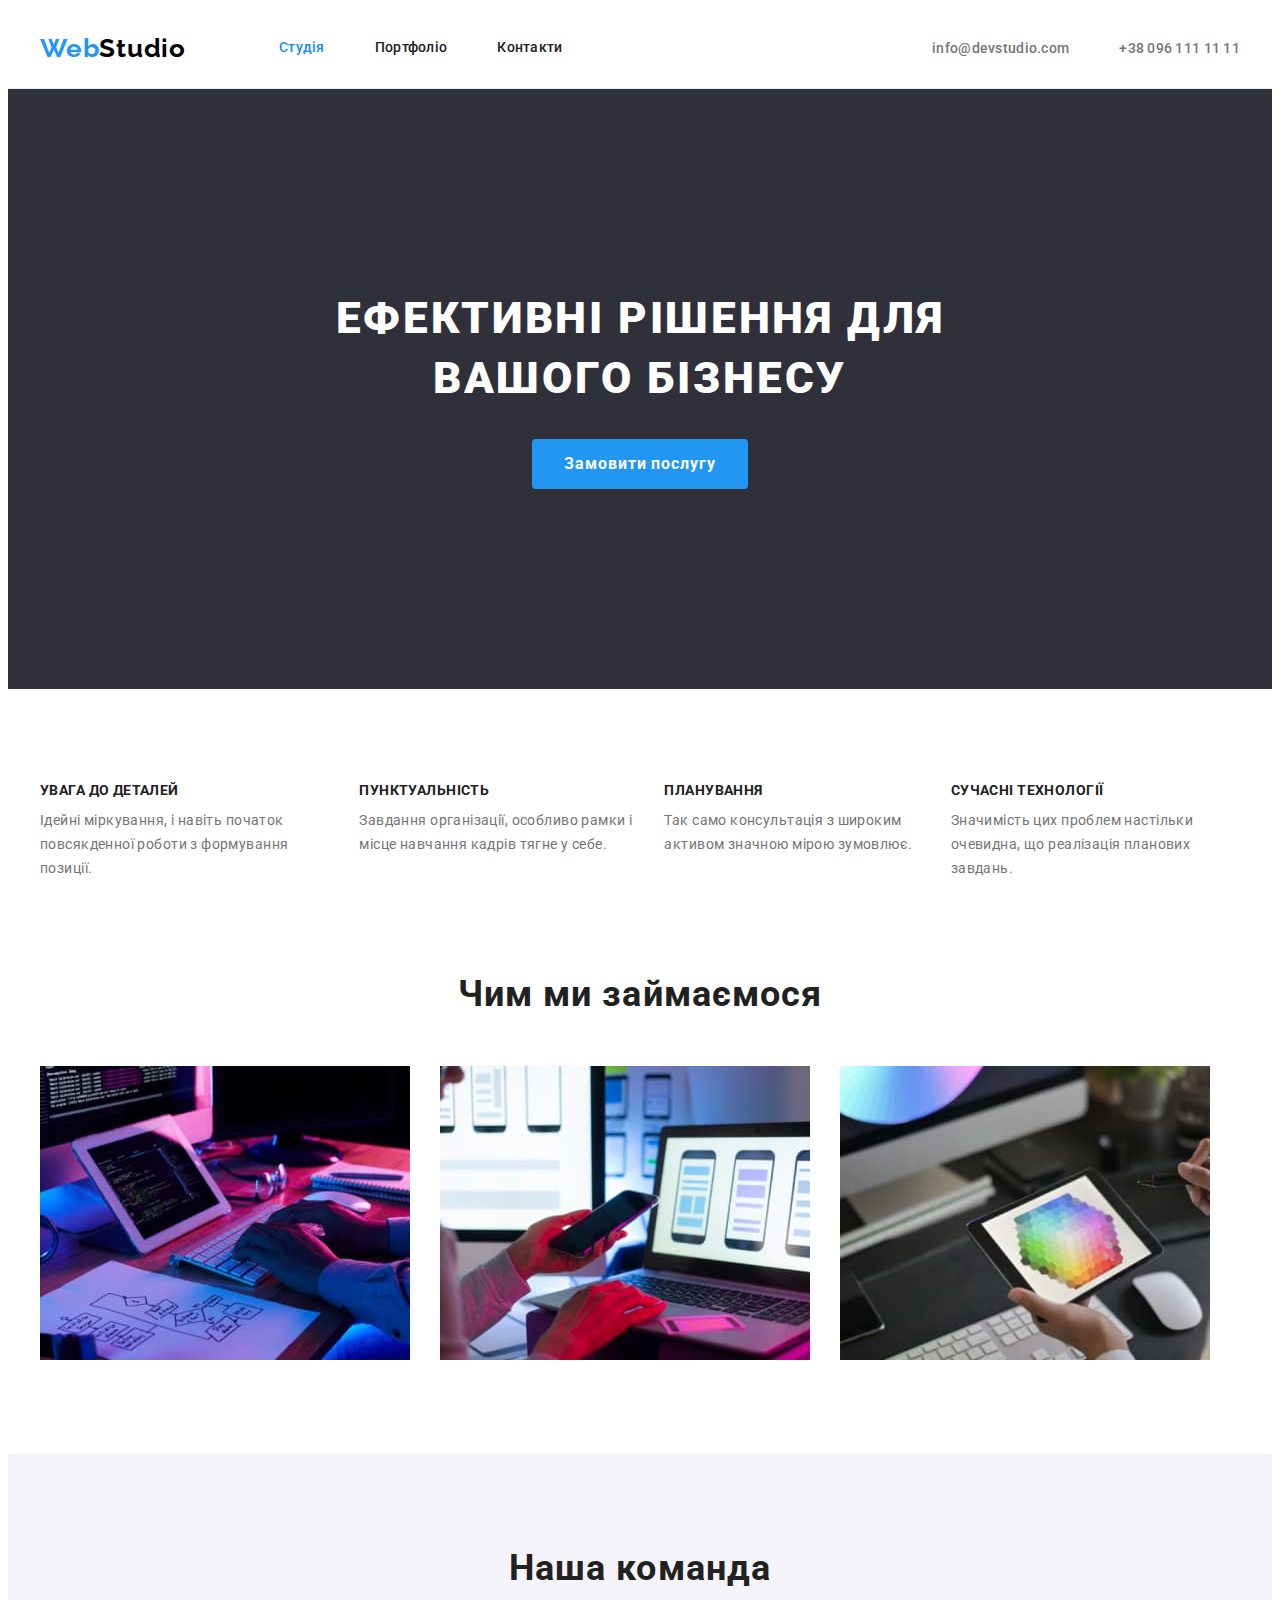
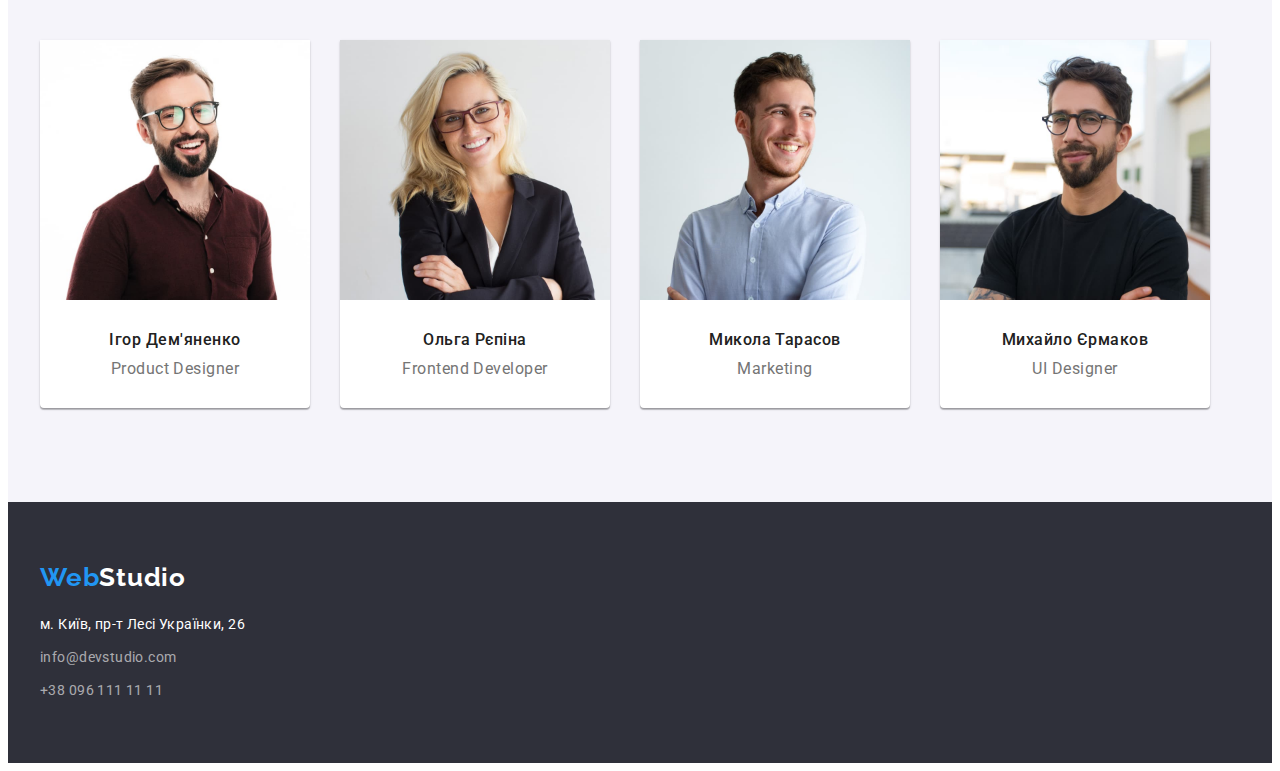
==== index.html @ 9a1a9f21 "Initial commit" ====
<!DOCTYPE html>
<html lang="uk">
  <head>
    <meta charset="UTF-8" />
    <meta http-equiv="X-UA-Compatible" content="IE=edge" />
    <meta name="viewport" content="width=device-width, initial-scale=1.0" />
    <title>Web Studio</title>
    <link rel="preconnect" href="https://fonts.googleapis.com" />
    <link rel="preconnect" href="https://fonts.gstatic.com" crossorigin />
    <link
      href="https://fonts.googleapis.com/css2?family=Raleway:wght@700&family=Roboto:wght@400;500;700;900&display=swap"
      rel="stylesheet"
    />
    <link
      rel="stylesheet"
      href="https://cdnjs.cloudflare.com/ajax/libs/modern-normalize/1.1.0/modern-normalize.min.css"
      integrity="sha512-wpPYUAdjBVSE4KJnH1VR1HeZfpl1ub8YT/NKx4PuQ5NmX2tKuGu6U/JRp5y+Y8XG2tV+wKQpNHVUX03MfMFn9Q=="
      crossorigin="anonymous"
      referrerpolicy="no-referrer"
    />
    <link rel="stylesheet" href="./css/styles.css" />
  </head>
  <body>
    <header class="header">
      <div class="container header-container">
        <nav class="header-navigator">
          <a class="header-logo link" href="./index.html" lang="en">
            <span class="accent">Web</span>Studio</a
          >
          <ul class="header-list list">
            <li class="header-item">
              <a class="header-link link current" href="./index.html">Студія</a>
            </li>
            <li>
              <a class="header-link link" href="./portfolio.html"> Портфоліо</a>
            </li>
            <li>
              <a class="header-link link" href="">Контакти</a>
            </li>
          </ul>
        </nav>
        <ul class="header-contact-list list">
          <li>
            <a class="header-mail link" href="mailto:info@devstudio.com"
              >info@devstudio.com</a
            >
          </li>
          <li>
            <a class="header-tel link" href="tel:+380961111111"
              >+38 096 111 11 11</a
            >
          </li>
        </ul>
      </div>
    </header>
    <main>
      <section class="main">
        <div class="container">
          <h1 class="main-title">Ефективні рішення для вашого бізнесу</h1>
          <button class="main-btn" type="button">Замовити послугу</button>
        </div>
      </section>
      <section class="benefits section">
        <div class="container">
          <h2 class="visually-hidden">Наші переваги</h2>
          <ul class="benefits-list list">
            <li class="benefits-item">
              <h3 class="benefits-title">Увага до деталей</h3>
              <p class="benefits-text">
                Ідейні міркування, і навіть початок повсякденної роботи з
                формування позиції.
              </p>
            </li>
            <li class="benefits-item">
              <h3 class="benefits-title">Пунктуальність</h3>
              <p class="benefits-text">
                Завдання організації, особливо рамки і місце навчання кадрів
                тягне у себе.
              </p>
            </li>
            <li class="benefits-item">
              <h3 class="benefits-title">Планування</h3>
              <p class="benefits-text">
                Так само консультація з широким активом значною мірою зумовлює.
              </p>
            </li>
            <li class="benefits-item">
              <h3 class="benefits-title">Сучасні технології</h3>
              <p class="benefits-text">
                Значимість цих проблем настільки очевидна, що реалізація
                планових завдань.
              </p>
            </li>
          </ul>
        </div>
      </section>
      <section class="about section">
        <div class="container">
          <h2 class="about-title">Чим ми займаємося</h2>
          <ul class="about-list list">
            <li class="about-item">
              <img
                class="about-img"
                src="./images/img-1.jpg"
                alt="робота над проектом"
                width="370"
                height="294"
              />
            </li>
            <li class="about-item">
              <img
                class="about-img"
                src="./images/img-2.jpg"
                alt="розробка додатку для смартфонів "
                width="370"
                height="294"
              />
            </li>
            <li class="about-item">
              <img
                class="about-img"
                src="./images/img-3.jpg"
                alt="робота з додатками на планшеті"
                width="370"
                height="294"
              />
            </li>
          </ul>
        </div>
      </section>
      <section class="team section">
        <div class="container">
          <h2 class="team-title">Наша команда</h2>
          <ul class="team-list list">
            <li class="team-item">
              <img
                class="team-img"
                src="./images/img-4.jpg"
                alt="Ігор дизайнер"
                width="270"
                height="260"
              />
              <div class="team-wrap">
                <h3 class="team-top-text">Ігор Дем'яненко</h3>
                <p class="team-text" lang="en">Product Designer</p>
              </div>
            </li>
            <li class="team-item">
              <img
                class="team-img"
                src="./images/img-5.jpg"
                alt="Ольга фронтенд розробник"
                width="270"
                height="260"
              />
              <div class="team-wrap">
                <h3 class="team-top-text">Ольга Рєпіна</h3>
                <p class="team-text" lang="en">Frontend Developer</p>
              </div>
            </li>
            <li class="team-item">
              <img
                class="team-img"
                src="./images/img-6.jpg"
                alt="Микола маркетолог"
                width="270"
                height="260"
              />
              <div class="team-wrap">
                <h3 class="team-top-text">Микола Тарасов</h3>
                <p class="team-text" lang="en">Marketing</p>
              </div>
            </li>
            <li class="team-item">
              <img
                class="team-img"
                src="./images/img-7.jpg"
                alt="Михайло дизайнер"
                width="270"
                height="260"
              />
              <div class="team-wrap">
                <h3 class="team-top-text">Михайло Єрмаков</h3>
                <p class="team-text" lang="en">UI Designer</p>
              </div>
            </li>
          </ul>
        </div>
      </section>
    </main>
    <footer class="footer">
      <div class="container">
        <a class="footer-logo link" href="./index.html" lang="en"
          ><span class="accent">Web</span>Studio</a
        >
        <address class="footer-adress">
          <ul class="footer-list list">
            <li class="footer-item">
              <a
                class="footer-adress-link link"
                href="https://goo.gl/maps/ybbuhvUQwyrZvad79"
                target="_blank"
                rel="noopener noreferrer nofollower"
                >м. Київ, пр-т Лесі Українки, 26</a
              >
            </li>
            <li class="footer-item">
              <a class="footer-link link" href="mailto:info@devstudio.com"
                >info@devstudio.com</a
              >
            </li>
            <li class="footer-item">
              <a class="footer-link link" href="tel:+380961111111"
                >+38 096 111 11 11</a
              >
            </li>
          </ul>
        </address>
      </div>
    </footer>
  </body>
</html>
---- css/styles.css ----
:root {
  --background-color: #fff;
  --background-accent-color: #2f303a;
  --main-text-color: #ffffff;
  --title-text-color: #212121;
  --focus-color: #2196f3;
  --footer-text-color: rgba(255, 255, 255, 0.6);
  --main-letter-spacing: 0.03em;
  --link-text-color: #757575;
  --background-btn: #f5f4fa;
  --background-focus-color: #188ce8;
}

p,
h1,
h2,
h3,
h4,
h5,
h6 {
  margin: 0;
}

img {
  display: block;
  max-width: 100%;
}

ul,
ol {
  margin: 0;
  padding-left: 0;
}

button {
  cursor: pointer;
}

address {
  font-style: normal;
}
a {
  color: currentColor;
  text-decoration: none;
}

/* @font-face {
  font-family: Roboto-400;
  src: url(../fonts/Roboto-Regular.ttf);
}

@font-face {
  font-family: Roboto-500;
  src: url(../fonts/Roboto-Medium.ttf);
}

@font-face {
  font-family: Roboto-700;
  src: url(../fonts/Roboto-Bold.ttf);
}

@font-face {
  font-family: Roboto-900;
  src: url(../fonts/Roboto-Black.ttf);
}

@font-face {
  font-family: Raleway-700;
  src: url(../fonts/Raleway-VariableFont_wght.ttf);
} */

body {
  font-family: "Roboto", sans-serif;
  background-color: var(--background-color);
  color: var(--title-text-color);
  font-size: 14px;
  letter-spacing: var(--main-letter-spacing);
}

/* ------------------header--------------- */
.container {
  width: 1200px;
  padding-left: 15px;
  padding-right: 15px;
  margin: 0 auto;
}

.section {
  padding-top: 94px;
  padding-bottom: 94px;
}

.header {
  border-bottom: 1px solid #ececec;
}

.list {
  list-style: none;
}

.link {
  text-decoration: none;
}

.accent {
  color: var(--focus-color);
}

.header-logo {
  font-family: "Raleway", sans-serif;
  font-weight: 700;
  font-size: 26px;
  line-height: 1.19;
  letter-spacing: var(--main-letter-spacing);
  color: #000000;
  margin-right: 93px;
}

.header-list {
  display: flex;
  align-items: center;
  gap: 50px;
}

.header-link {
  font-weight: 500;
  font-size: 14px;
  line-height: 1.14;
  letter-spacing: 0.02em;
  color: var(--title-text-color);
  padding: 32px 0;
  display: block;
}

.header-navigator {
  display: flex;
  align-items: center;
}

.header-container {
  display: flex;
  align-items: center;
  margin-right: auto;
}
.header-contact-list {
  display: flex;
  margin-left: auto;
  gap: 50px;
}

.header-tel,
.header-mail {
  font-weight: 500;
  font-size: 14px;
  line-height: 1.14;
  letter-spacing: 0.02em;
  color: var(--link-text-color);
  padding: 32px 0;
}

/* .heder-tel {
  font-weight: 500;
  font-size: 14px;
  line-height: 1.14;
  letter-spacing: 0.02em;
  color: #757575;
} */

.header-mail:hover,
.header-mail:focus {
  color: var(--background-focus-color);
}

.header-tel:hover,
.header-tel:focus {
  color: var(--background-focus-color);
}

.header-link:hover,
.header-link:focus {
  color: var(--background-focus-color);
}
.current {
  color: var(--background-focus-color);
}

/*------------------- main --------------*/

.main {
  background: var(--background-accent-color);
  /* width: 1600px; */
  /* height: 600px; */
  padding: 200px 0;
}

.main-title {
  font-weight: 900;
  font-size: 44px;
  line-height: 1.36;
  text-align: center;
  letter-spacing: 0.06em;
  text-transform: uppercase;
  color: var(--main-text-color);
  width: 696px;
  margin: 0 auto;
  margin-bottom: 30px;
}

.main-btn {
  font-family: inherit;
  font-style: normal;
  font-weight: 700;
  font-size: 16px;
  line-height: 1.88;
  display: flex;
  align-items: center;
  text-align: center;
  letter-spacing: 0.06em;
  color: #ffffff;
  cursor: pointer;
  background: var(--focus-color);
  border-radius: 4px;
  min-width: 216px;
  padding: 10px 32px;
  display: block;
  margin: 0 auto;
  border: none;
}

/*---------------------- .benefits ---------------- */
.benefits {
  background-color: var(--background-color);
}

.visually-hidden {
  position: absolute;
  width: 1px;
  height: 1px;
  margin: -1px;
  border: 0;
  padding: 0;

  white-space: nowrap;
  clip-path: inset(100%);
  clip: rect(0 0 0 0);
  overflow: hidden;
}

.benefits-list {
  display: flex;
  gap: 30px;
}

.benefits-item {
}

.benefits-title {
  font-weight: 700;
  font-size: 14px;
  line-height: 1.14;
  letter-spacing: var(--main-letter-spacing);
  text-transform: uppercase;
  color: var(--title-text-color);
  margin-bottom: 10px;
}

.benefits-text {
  font-size: 14px;
  line-height: 1.71;
  letter-spacing: var(--main-letter-spacing);
  color: var(--link-text-color);
}

/*------------ .about ----------*/

.about {
  padding-top: 0;
}

.about-title {
  font-weight: 700;
  font-size: 36px;
  line-height: 1.16;
  text-align: center;
  letter-spacing: var(--main-letter-spacing);
  color: var(--title-text-color);
  margin-bottom: 50px;
}

.about-list {
  display: flex;
  flex-wrap: wrap;
  gap: 30px;
}

.about-item {
  width: calc(100%-60px) / 3;
}

/*---------- .team------------- */

.team {
  background: var(--background-btn);
}

.team-title {
  font-weight: 700;
  font-size: 36px;
  line-height: 1.16;
  text-align: center;
  letter-spacing: var(--main-letter-spacing);
  color: var(--title-text-color);
  margin-bottom: 50px;
}

.team-list {
  display: flex;
  flex-wrap: wrap;
  gap: 30px;
}

.team-item {
  width: calc(100%-90px) / 4;
  box-shadow: 0px 1px 3px rgba(0, 0, 0, 0.12), 0px 1px 1px rgba(0, 0, 0, 0.14),
    0px 2px 1px rgba(0, 0, 0, 0.2);
  border-radius: 0px 0px 4px 4px;
  background-color: var(--background-color);
}

.team-wrap {
  text-align: center;
  padding: 30px 0;
}

.team-top-text {
  font-weight: 500;
  font-size: 16px;
  line-height: 1.19;
  text-align: center;
  letter-spacing: var(--main-letter-spacing);
  color: var(--title-text-color);
  margin-bottom: 10px;
}
.team-text {
  font-size: 16px;
  line-height: 1.19;
  text-align: center;
  letter-spacing: var(--main-letter-spacing);
  color: var(--link-text-color);
}

/*----------------- .footer -------------*/

.footer {
  background: var(--background-accent-color);
  padding-bottom: 60px;
  padding-top: 60px;
}

.footer-logo {
  font-family: "Raleway", sans-serif;
  font-weight: 700;
  font-size: 26px;
  line-height: 1.19;
  letter-spacing: var(--main-letter-spacing);
  color: var(--main-text-color);
  margin-bottom: 20px;
  display: block;
}
.footer-item:not(:last-child) {
  margin-bottom: 9px;
}

.footer-adress {
  font-style: normal;
}

.footer-adress-link {
  font-size: 14px;
  line-height: 1.71;
  letter-spacing: var(--main-letter-spacing);
  color: #ffffff;
  cursor: pointer;
}

.footer-link {
  font-size: 14px;
  line-height: 1.71;
  letter-spacing: var(--main-letter-spacing);
  color: var(--footer-text-color);
  cursor: pointer;
}

.footer-link:hover,
.footer-link:focus {
  color: var(--background-focus-color);
}

/*-------------portfolio------------- */

.main-nav-list {
  display: flex;
  gap: 8px;
  margin-bottom: 50px;
  justify-content: center;
}

.btn:hover,
.btn:focus {
  background: var(--background-focus-color);
  color: var(--main-text-color);
}
.btn {
  font-family: inherit;
  font-weight: 500;
  font-size: 16px;
  line-height: 1.62;
  text-align: center;
  letter-spacing: var(--main-letter-spacing);
  color: var(--title-text-color);
  cursor: pointer;
  border-radius: 4px;
  border: none;
  padding: 6px 22px;
}

.nav-btn {
  background: var(--background-btn);
  letter-spacing: var(--main-letter-spacing);
  box-shadow: 0px 3px 1px rgba(0, 0, 0, 0.1), 0px 1px 2px rgba(0, 0, 0, 0.08),
    0px 2px 2px rgba(0, 0, 0, 0.12);
}

.portfolio-list {
  display: flex;
  flex-wrap: wrap;
  gap: 30px;
}
.portfolio-wrap {
  padding: 20px 24px;
  border: 1px solid #eeeeee;
  border-top: 0;
}

.portfolio-item {
  width: calc(100%-60px) / 3;
}

.portfolio-title {
  font-weight: 700;
  font-size: 18px;
  line-height: 2;
  letter-spacing: 0.06em;
  color: var(--title-text-color);
  margin-bottom: 4px;
}

.portfolio-text {
  font-size: 16px;
  line-height: 1.88;
  letter-spacing: var(--main-letter-spacing);
  color: var(--link-text-color);
}
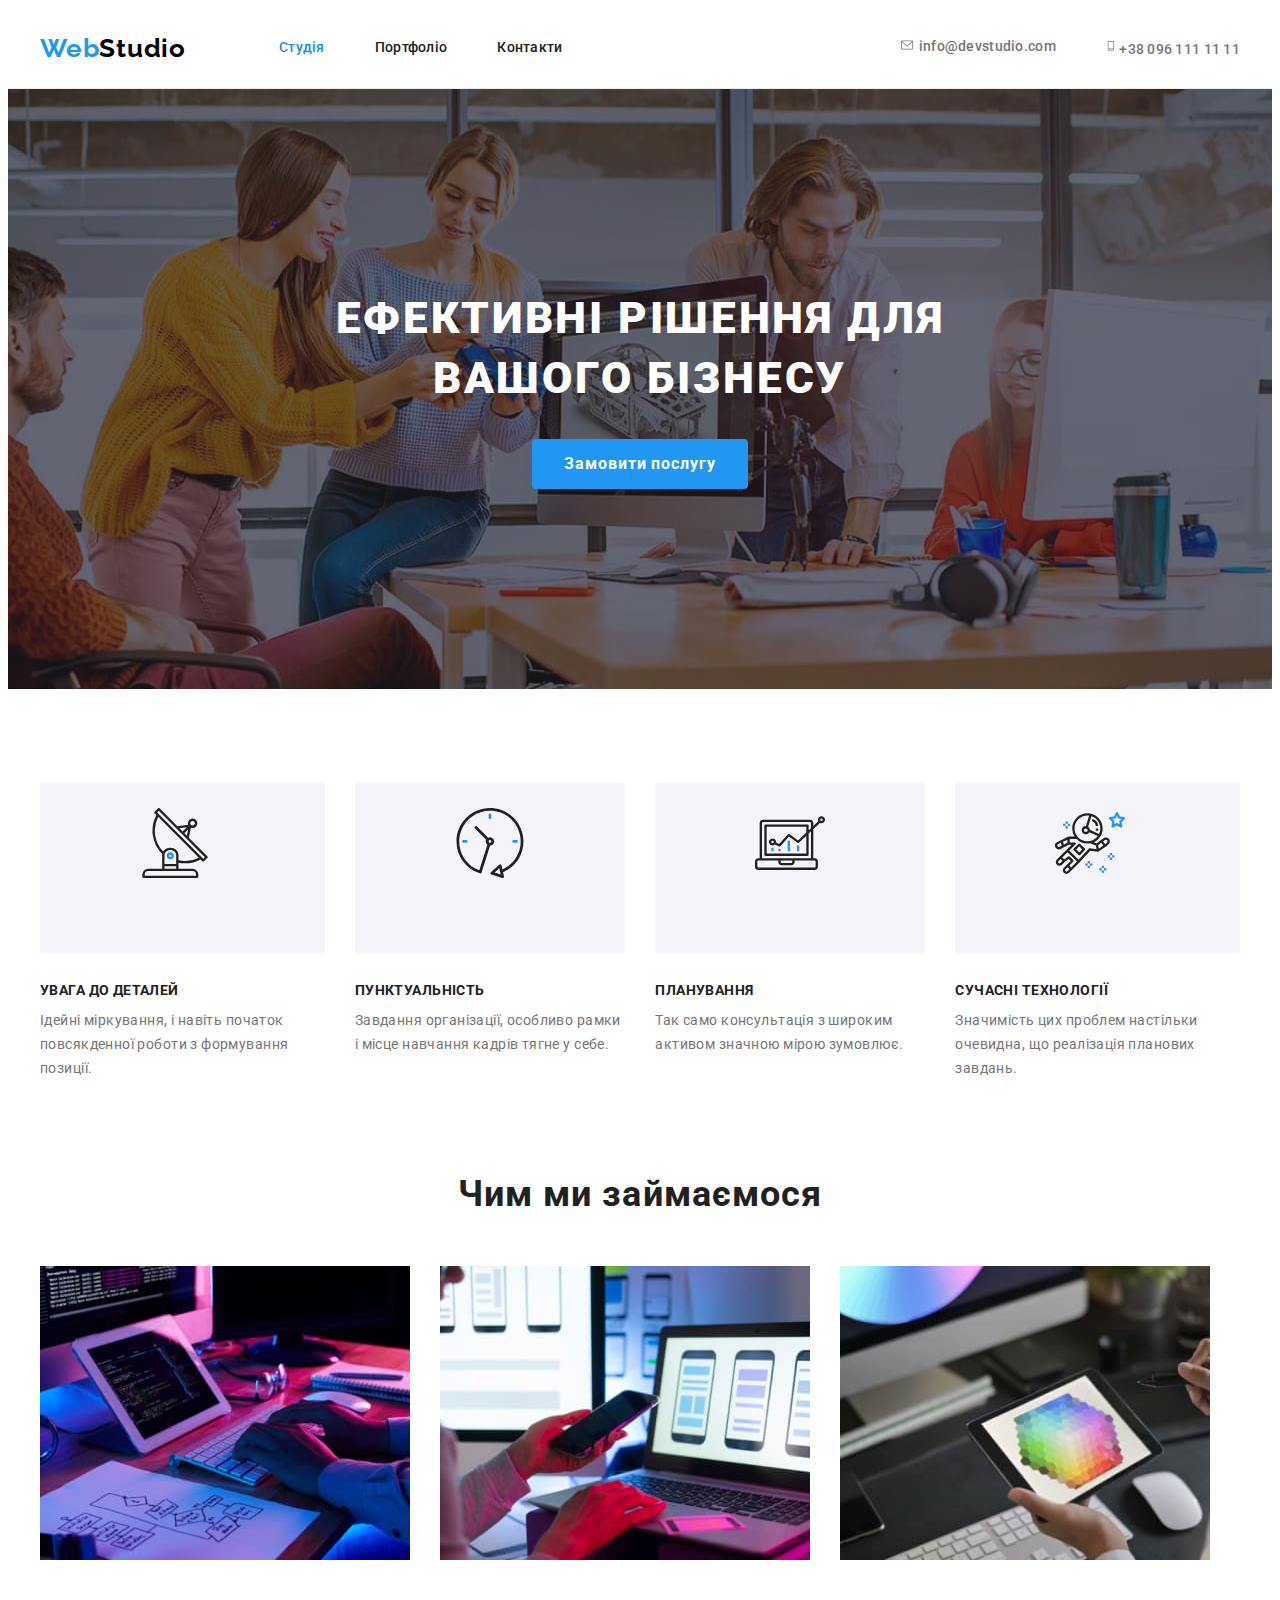
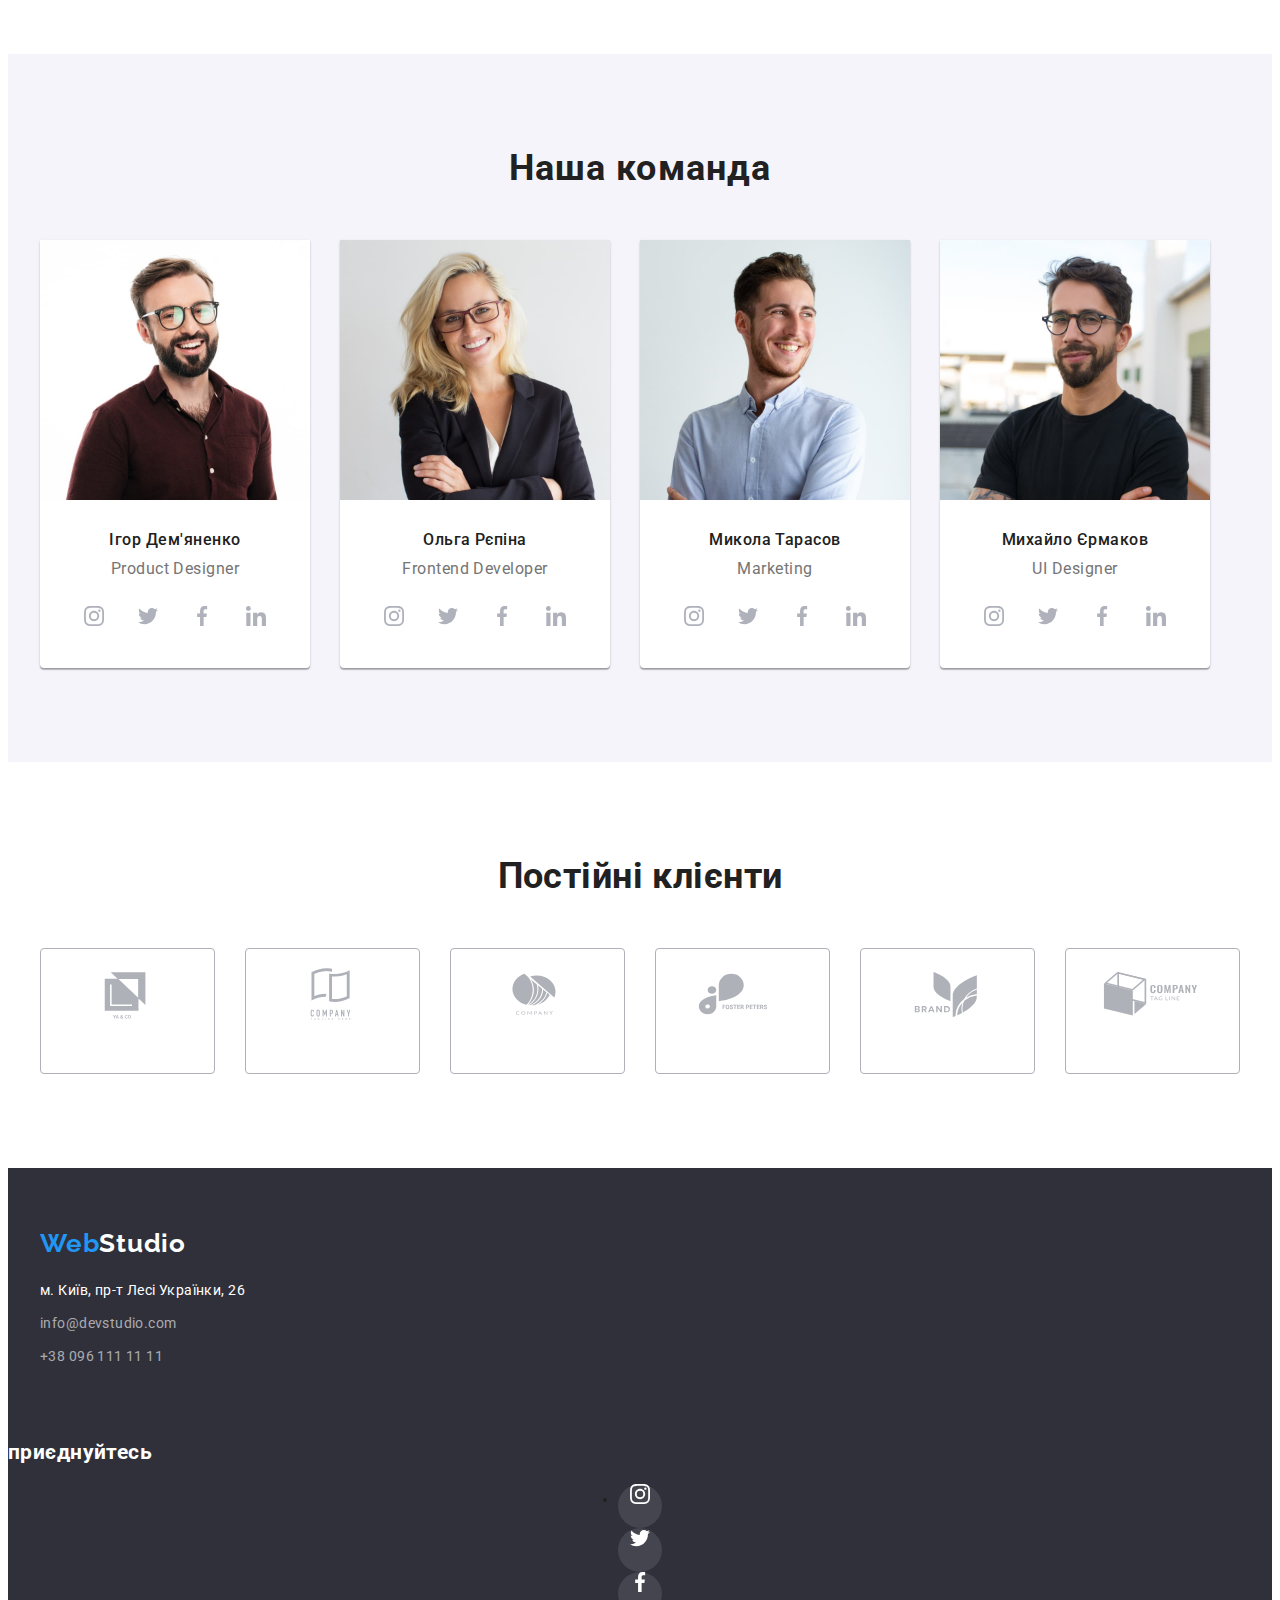
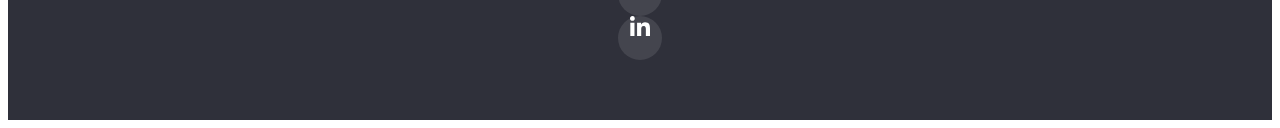
==== commit 1a7c9305: "застрягла" ====
--- a/index.html
+++ b/index.html
@@ -40,12 +40,18 @@
           </ul>
         </nav>
         <ul class="header-contact-list list">
-          <li>
-            <a class="header-mail link" href="mailto:info@devstudio.com"
+          <li class="header-contact-item">
+            <svg class="header-icon" width="16" height="12">
+              <use href="./images/symbol-defs.svg#icon-envelope"></use>
+            </svg>
+            <a class="header-mail link" href="mailto:info@devstudio.com" 
               >info@devstudio.com</a
             >
           </li>
-          <li>
+          <li class="header-contact-item">
+            <svg class="header-icon" width="10" height="16">
+              <use href="./images/symbol-defs.svg#icon-smartphone"></use>
+            </svg>
             <a class="header-tel link" href="tel:+380961111111"
               >+38 096 111 11 11</a
             >
@@ -65,6 +71,10 @@
           <h2 class="visually-hidden">Наші переваги</h2>
           <ul class="benefits-list list">
             <li class="benefits-item">
+              <div class="benefits-wrap">
+              <svg class="benefits-icon" width="70" height="70">
+                <use href="./images/symbol-defs.svg#icon-antenna"></use>
+              </svg></div>
               <h3 class="benefits-title">Увага до деталей</h3>
               <p class="benefits-text">
                 Ідейні міркування, і навіть початок повсякденної роботи з
@@ -72,6 +82,10 @@
               </p>
             </li>
             <li class="benefits-item">
+              <div class="benefits-wrap">
+              <svg class="benefits-icon" width="70" height="70">
+                <use href="./images/symbol-defs.svg#icon-clock"></use>
+              </svg></div>
               <h3 class="benefits-title">Пунктуальність</h3>
               <p class="benefits-text">
                 Завдання організації, особливо рамки і місце навчання кадрів
@@ -79,12 +93,20 @@
               </p>
             </li>
             <li class="benefits-item">
+              <div class="benefits-wrap">
+              <svg class="benefits-icon" width="70" height="70">
+                <use href="./images/symbol-defs.svg#icon-diagram"></use>
+              </svg></div>
               <h3 class="benefits-title">Планування</h3>
               <p class="benefits-text">
                 Так само консультація з широким активом значною мірою зумовлює.
               </p>
             </li>
             <li class="benefits-item">
+              <div class="benefits-wrap">
+              <svg class="benefits-icon" width="70" height="70">
+                <use href="./images/symbol-defs.svg#icon-astronaut"></use>
+              </svg></div>
               <h3 class="benefits-title">Сучасні технології</h3>
               <p class="benefits-text">
                 Значимість цих проблем настільки очевидна, що реалізація
@@ -143,6 +165,35 @@
               <div class="team-wrap">
                 <h3 class="team-top-text">Ігор Дем'яненко</h3>
                 <p class="team-text" lang="en">Product Designer</p>
+                <ul class="team-soc-list list">
+                  <li class="team-soc-item">
+                    <a class="team-soc-link" href="">
+                      <svg class="team-soc-icon" width="20" height="20">
+                        <use href="./images/symbol-defs.svg#icon-instagram"></use>
+                      </svg>
+                    </a>
+                  </li>
+                    <li class="team-soc-item">
+                      <a class="team-soc-link" href="">
+                        <svg class="team-soc-icon" width="20" height="20">
+                          <use href="./images/symbol-defs.svg#icon-twitter"></use>
+                        </svg>
+                      </a>
+                    </li>
+                    <li class="team-soc-item"><a class="team-soc-link" href="">
+                      <svg class="team-soc-icon" width="20" height="20">
+                        <use href="./images/symbol-defs.svg#icon-facebook"></use>
+                      </svg>
+                    </a>
+                    </li>
+                    <li class="team-soc-item"><a class="team-soc-link" href="">
+                      <svg class="team-soc-icon" width="20" height="20">
+                        <use href="./images/symbol-defs.svg#icon-linkedin"></use>
+                      </svg>
+                    </a>
+                    </li>
+                  </li>
+                </ul>
               </div>
             </li>
             <li class="team-item">
@@ -156,6 +207,26 @@
               <div class="team-wrap">
                 <h3 class="team-top-text">Ольга Рєпіна</h3>
                 <p class="team-text" lang="en">Frontend Developer</p>
+                <ul class="team-soc-list list">
+                  <li class="team-soc-item">
+                    <a class="team-soc-link" href="">
+                      <svg class="team-soc-icon" width="20" height="20">
+                      <use href="./images/symbol-defs.svg#icon-instagram"></use>
+                    </svg></a></li>
+                    <li class="team-soc-item"><a class="team-soc-link" href="">
+                      <svg class="team-soc-icon" width="20" height="20">
+                      <use href="./images/symbol-defs.svg#icon-twitter"></use>
+                    </svg></a></li>
+                    <li class="team-soc-item"><a class="team-soc-link" href="">
+                      <svg class="team-soc-icon" width="20" height="20">
+                      <use href="./images/symbol-defs.svg#icon-facebook"></use>
+                    </svg></a></li>
+                    <li class="team-soc-item"><a class="team-soc-link" href="">
+                      <svg class="team-soc-icon" width="20" height="20">
+                      <use href="./images/symbol-defs.svg#icon-linkedin"></use>
+                    </svg></a>
+                  </li>
+                </ul>
               </div>
             </li>
             <li class="team-item">
@@ -169,6 +240,28 @@
               <div class="team-wrap">
                 <h3 class="team-top-text">Микола Тарасов</h3>
                 <p class="team-text" lang="en">Marketing</p>
+                <ul class="team-soc-list list">
+                  <li class="team-soc-item">
+                    <a class="team-soc-link" href="">
+                      <svg class="team-soc-icon" width="20" height="20">
+                        <use href="./images/symbol-defs.svg#icon-instagram"></use>
+                      </svg></a></li>
+                    <li class="team-soc-item"><a class="team-soc-link" href="">
+                      <svg class="team-soc-icon" width="20" height="20">
+                        <use href="./images/symbol-defs.svg#icon-twitter"></use>
+                      </svg>
+                    </a></li>
+                    <li class="team-soc-item"><a class="team-soc-link" href="">
+                      <svg class="team-soc-icon" width="20" height="20">
+                        <use href="./images/symbol-defs.svg#icon-facebook"></use>
+                      </svg>
+                    </a></li>
+                    <li class="team-soc-item"><a class="team-soc-link" href="">
+                      <svg class="team-soc-icon" width="20" height="20">
+                        <use href="./images/symbol-defs.svg#icon-linkedin"></use>
+                      </svg>
+                    </a></li>
+                  </ul>
               </div>
             </li>
             <li class="team-item">
@@ -182,7 +275,73 @@
               <div class="team-wrap">
                 <h3 class="team-top-text">Михайло Єрмаков</h3>
                 <p class="team-text" lang="en">UI Designer</p>
+                <ul class="team-soc-list list">
+                  <li class="team-soc-item">
+                    <a class="team-soc-link" href="">
+                      <svg class="team-soc-icon" width="20" height="20">
+                        <use href="./images/symbol-defs.svg#icon-instagram"></use>
+                      </svg>
+                    </a></li>
+                    <li class="team-soc-item"><a class="team-soc-link" href="">
+                      <svg class="team-soc-icon" width="20" height="20">
+                        <use href="./images/symbol-defs.svg#icon-twitter"></use>
+                      </svg>
+                    </a></li>
+                    <li class="team-soc-item"><a class="team-soc-link" href="">
+                      <svg class="team-soc-icon" width="20" height="20">
+                        <use href="./images/symbol-defs.svg#icon-facebook"></use>
+                      </svg>
+                    </a></li>
+                    <li class="team-soc-item"><a class="team-soc-link" href="">
+                      <svg class="team-soc-icon" width="20" height="20">
+                        <use href="./images/symbol-defs.svg#icon-linkedin"></use>
+                      </svg>
+                    </a></li>
+                </ul>
               </div>
+            </li>
+          </ul>
+        </div>
+      </section>
+      <section class="client-section section">
+        <div class="container">
+          <h2 class="client-top-text"> Постійні клієнти</h2>
+          <ul class="client-list list">
+            <li class="client-item">
+              <a class="client-link" href="">
+              <svg class="client-icon" width="106" height="60">
+              <use href="./images/symbol-defs.svg#icon-Logo"></use>
+              </svg></a>
+            </li>
+            <li class="client-item">
+              <a class="client-link" href="">
+              <svg class="client-icon" width="106" height="60">
+              <use href="./images/symbol-defs.svg#icon-Logo-1"></use>
+              </svg></a>
+            </li>
+            <li class="client-item">
+              <a class="client-link" href="">
+              <svg class="client-icon" width="106" height="60">
+              <use href="./images/symbol-defs.svg#icon-Logo-2"></use>
+              </svg></a>
+            </li>
+            <li class="client-item">
+              <a class="client-link" href="">
+              <svg class="client-icon" width="106" height="60">
+              <use href="./images/symbol-defs.svg#icon-Logo-3"></use>
+              </svg></a>
+            </li>
+            <li class="client-item">
+              <a class="client-link" href="">
+              <svg class="client-icon" width="106" height="60">
+              <use href="./images/symbol-defs.svg#icon-Logo-4"></use>
+              </svg></a>
+            </li>
+            <li class="client-item">
+              <a class="client-link" href="">
+              <svg class="client-icon" width="106" height="60">
+              <use href="./images/symbol-defs.svg#icon-Logo-5"></use>
+              </svg></a>
             </li>
           </ul>
         </div>
@@ -191,31 +350,59 @@
     <footer class="footer">
       <div class="container">
         <a class="footer-logo link" href="./index.html" lang="en"
-          ><span class="accent">Web</span>Studio</a
-        >
-        <address class="footer-adress">
-          <ul class="footer-list list">
-            <li class="footer-item">
-              <a
-                class="footer-adress-link link"
-                href="https://goo.gl/maps/ybbuhvUQwyrZvad79"
-                target="_blank"
-                rel="noopener noreferrer nofollower"
-                >м. Київ, пр-т Лесі Українки, 26</a
-              >
-            </li>
-            <li class="footer-item">
-              <a class="footer-link link" href="mailto:info@devstudio.com"
-                >info@devstudio.com</a
-              >
-            </li>
-            <li class="footer-item">
-              <a class="footer-link link" href="tel:+380961111111"
-                >+38 096 111 11 11</a
-              >
-            </li>
-          </ul>
-        </address>
+            ><span class="accent">Web</span>Studio</a
+          >
+          <div class="footer-wrap">
+          <address class="footer-adress">
+            <ul class="footer-list list">
+              <li class="footer-item">
+                <a
+                  class="footer-adress-link link"
+                  href="https://goo.gl/maps/ybbuhvUQwyrZvad79"
+                  target="_blank"
+                  rel="noopener noreferrer nofollower"
+                  >м. Київ, пр-т Лесі Українки, 26</a
+                >
+              </li>
+              <li class="footer-item">
+                <a class="footer-link link" href="mailto:info@devstudio.com"
+                  >info@devstudio.com</a
+                >
+              </li>
+              <li class="footer-item">
+                <a class="footer-link link" href="tel:+380961111111"
+                  >+38 096 111 11 11</a
+                >
+              </li>
+            </ul>
+          </address>
+        </div>
+        </div>
+      <div class="footer-container-soc">
+        <h2 class="footer-top-text">приєднуйтесь</h2>
+        <ul class="footer-soc-list">
+          <li class="footer-soc-item">
+            <a class="footer-soc-link" href="">
+              <svg class="footer-soc-icon" width="20" height="20">
+                <use href="./images/symbol-defs.svg#icon-instagram"></use>
+              </svg>
+            </a>
+            <a class="footer-soc-link" href="">
+              <svg class="footer-soc-icon" width="20" height="20">
+                <use href="./images/symbol-defs.svg#icon-twitter"></use>
+              </svg>
+            </a>
+            <a class="footer-soc-link" href="">
+              <svg class="footer-soc-icon" width="20" height="20">
+                <use href="./images/symbol-defs.svg#icon-facebook"></use>
+              </svg>
+            </a>
+            <a class="footer-soc-link" href="">
+              <svg class="footer-soc-icon" width="20" height="20">
+                <use href="./images/symbol-defs.svg#icon-linkedin"></use>
+              </svg>
+            </a> 
+      </ul>
       </div>
     </footer>
   </body>
--- a/css/styles.css
+++ b/css/styles.css
@@ -184,6 +184,9 @@
   color: var(--background-focus-color);
 }
 
+.header-icon {
+  fill: currentColor;
+}
 /*------------------- main --------------*/
 
 .main {
@@ -191,6 +194,14 @@
   /* width: 1600px; */
   /* height: 600px; */
   padding: 200px 0;
+  background-image: linear-gradient(
+      rgba(47, 48, 58, 0.4),
+      rgba(47, 48, 58, 0.4)
+    ),
+    url(../images/main-bg.jpg);
+  background-repeat: no-repeat;
+  background-position: center;
+  background-size: cover;
 }
 
 .main-title {
@@ -250,10 +261,13 @@
   display: flex;
   gap: 30px;
 }
-
-.benefits-item {
-}
-
+.benefits-wrap {
+  padding: 25px 100px;
+  height: 120px;
+  background-color: var(--background-btn);
+  margin-bottom: 30px;
+  border-radius: 4px;
+}
 .benefits-title {
   font-weight: 700;
   font-size: 14px;
@@ -347,6 +361,69 @@
   text-align: center;
   letter-spacing: var(--main-letter-spacing);
   color: var(--link-text-color);
+  margin-bottom: 16px;
+}
+
+.team-soc-list {
+  display: flex;
+  justify-content: center;
+  gap: 10px;
+}
+
+.team-soc-link {
+  width: 44px;
+  height: 44px;
+  border-radius: 50%;
+  background-color: var(--background-color);
+  display: flex;
+  align-items: center;
+  justify-content: center;
+  color: #afb1bb;
+}
+.team-soc-icon {
+  fill: currentColor;
+}
+
+.team-soc-link:hover,
+.team-soc-link:focus {
+  background-color: var(--focus-color);
+  color: var(--main-text-color);
+}
+/*------------------ .client------------ */
+.client-top-text {
+  font-weight: 700;
+  font-size: 36px;
+  line-height: 1.16;
+  text-align: center;
+  color: var(--title-text-color);
+}
+.client-list {
+  display: flex;
+  align-content: center;
+  justify-content: center;
+  gap: 30px;
+  margin-top: 50px;
+}
+
+.client-item {
+  width: 170px;
+  height: 92px;
+  color: #afb1b8;
+  border: 1px solid #afb1b8;
+  border-radius: 4px;
+  padding: 16px 32px;
+}
+
+.client-icon {
+  fill: #afb1b8;
+}
+.client-link:hover .client-icon,
+.client-link:focus .client-icon {
+  fill: var(--focus-color);
+}
+.client-item:hover,
+.client-item:focus {
+  border: 1px solid var(--focus-color);
 }
 
 /*----------------- .footer -------------*/
@@ -367,6 +444,10 @@
   margin-bottom: 20px;
   display: block;
 }
+.footer-wrap {
+  display: flex;
+  margin: 0 auto;
+}
 .footer-item:not(:last-child) {
   margin-bottom: 9px;
 }
@@ -394,6 +475,46 @@
 .footer-link:hover,
 .footer-link:focus {
   color: var(--background-focus-color);
+}
+
+.footer-wrap-soc {
+  display: flex;
+  align-content: center;
+  justify-content: center;
+  margin-left: 70px;
+}
+
+.footer-top-text {
+  font-weight: 700;
+  line-height: 1.14;
+  color: var(--main-text-color);
+  padding-top: 72px;
+  padding-bottom: 20px;
+}
+
+.footer-soc-list {
+  display: flex;
+  justify-content: center;
+  align-content: center;
+  gap: 10px;
+}
+
+.footer-soc-link {
+  width: 44px;
+  height: 44px;
+  border-radius: 50%;
+  background: rgba(255, 255, 255, 0.1);
+  display: flex;
+  align-content: center;
+  justify-content: center;
+  color: var(--main-text-color);
+}
+.footer-soc-icon {
+  fill: currentColor;
+}
+.footer-soc-link:hover,
+.footer-soc-link:focus {
+  background-color: var(--focus-color);
 }
 
 /*-------------portfolio------------- */
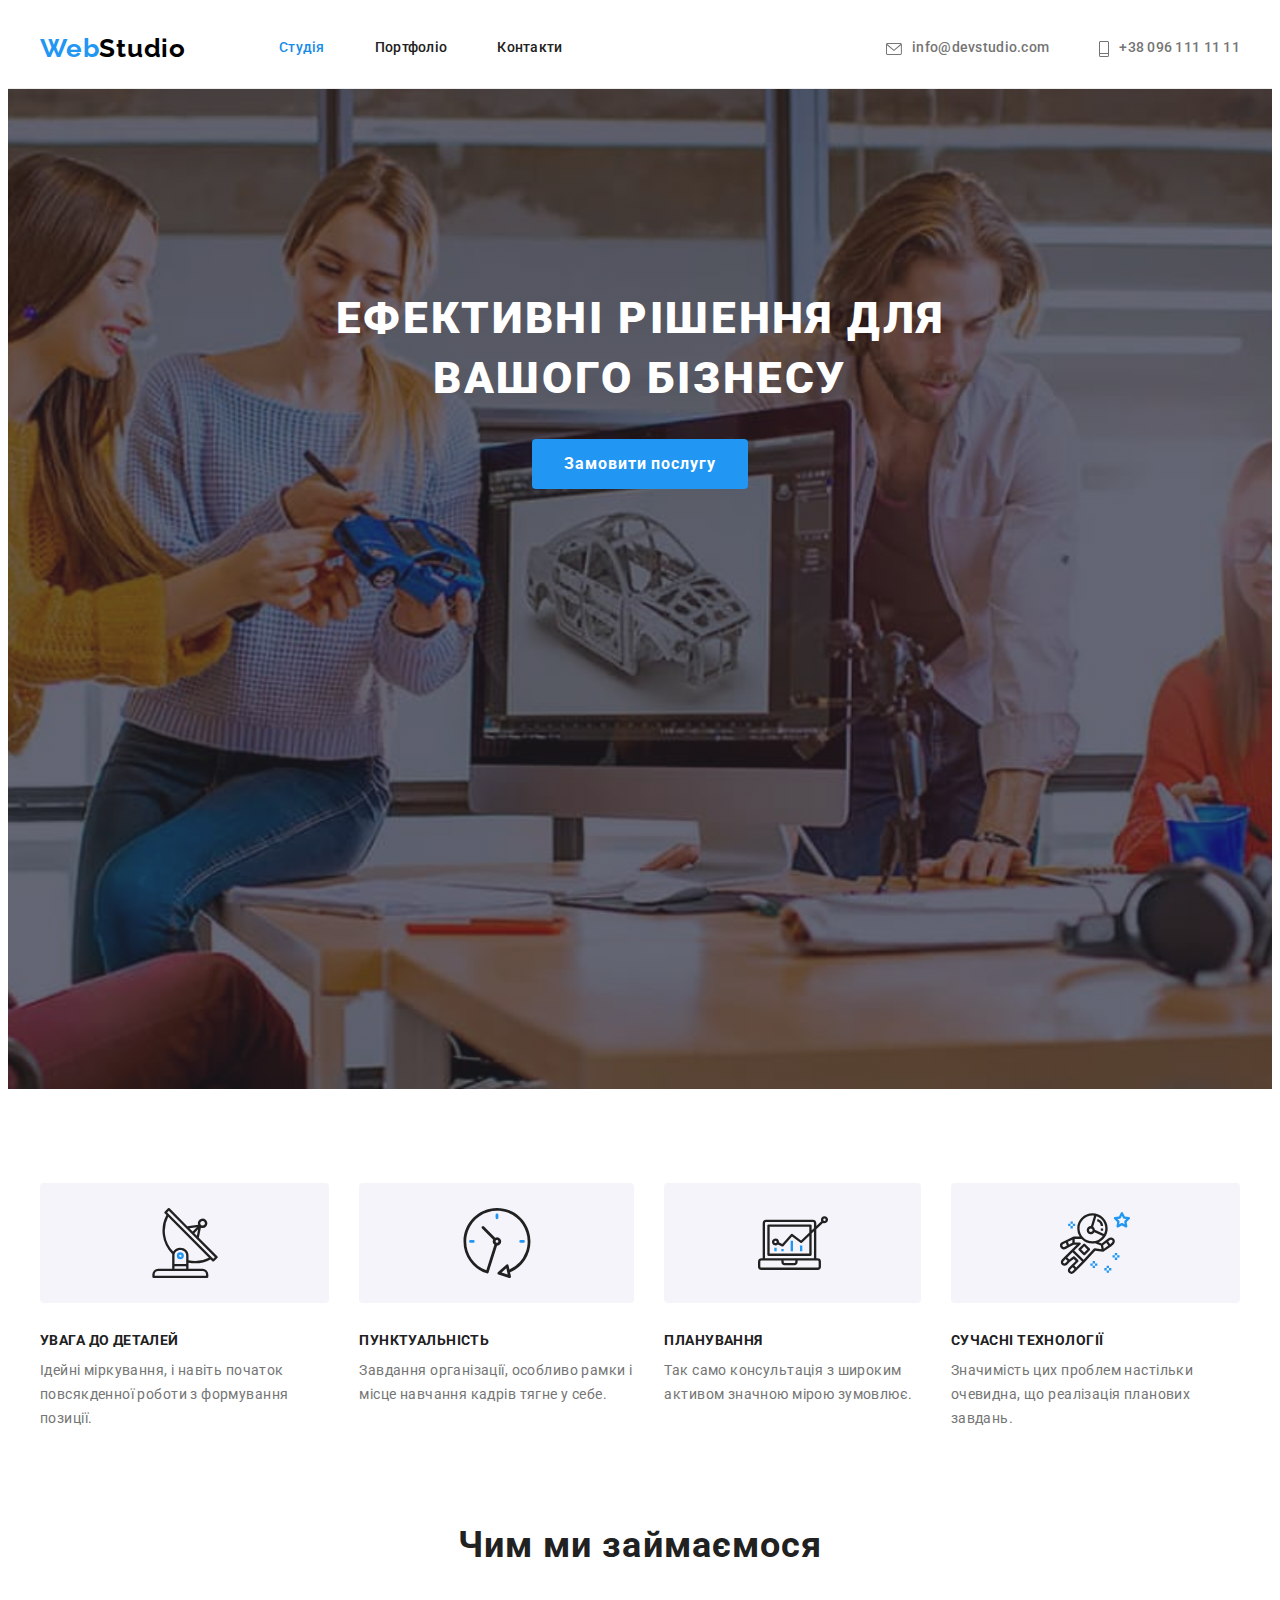
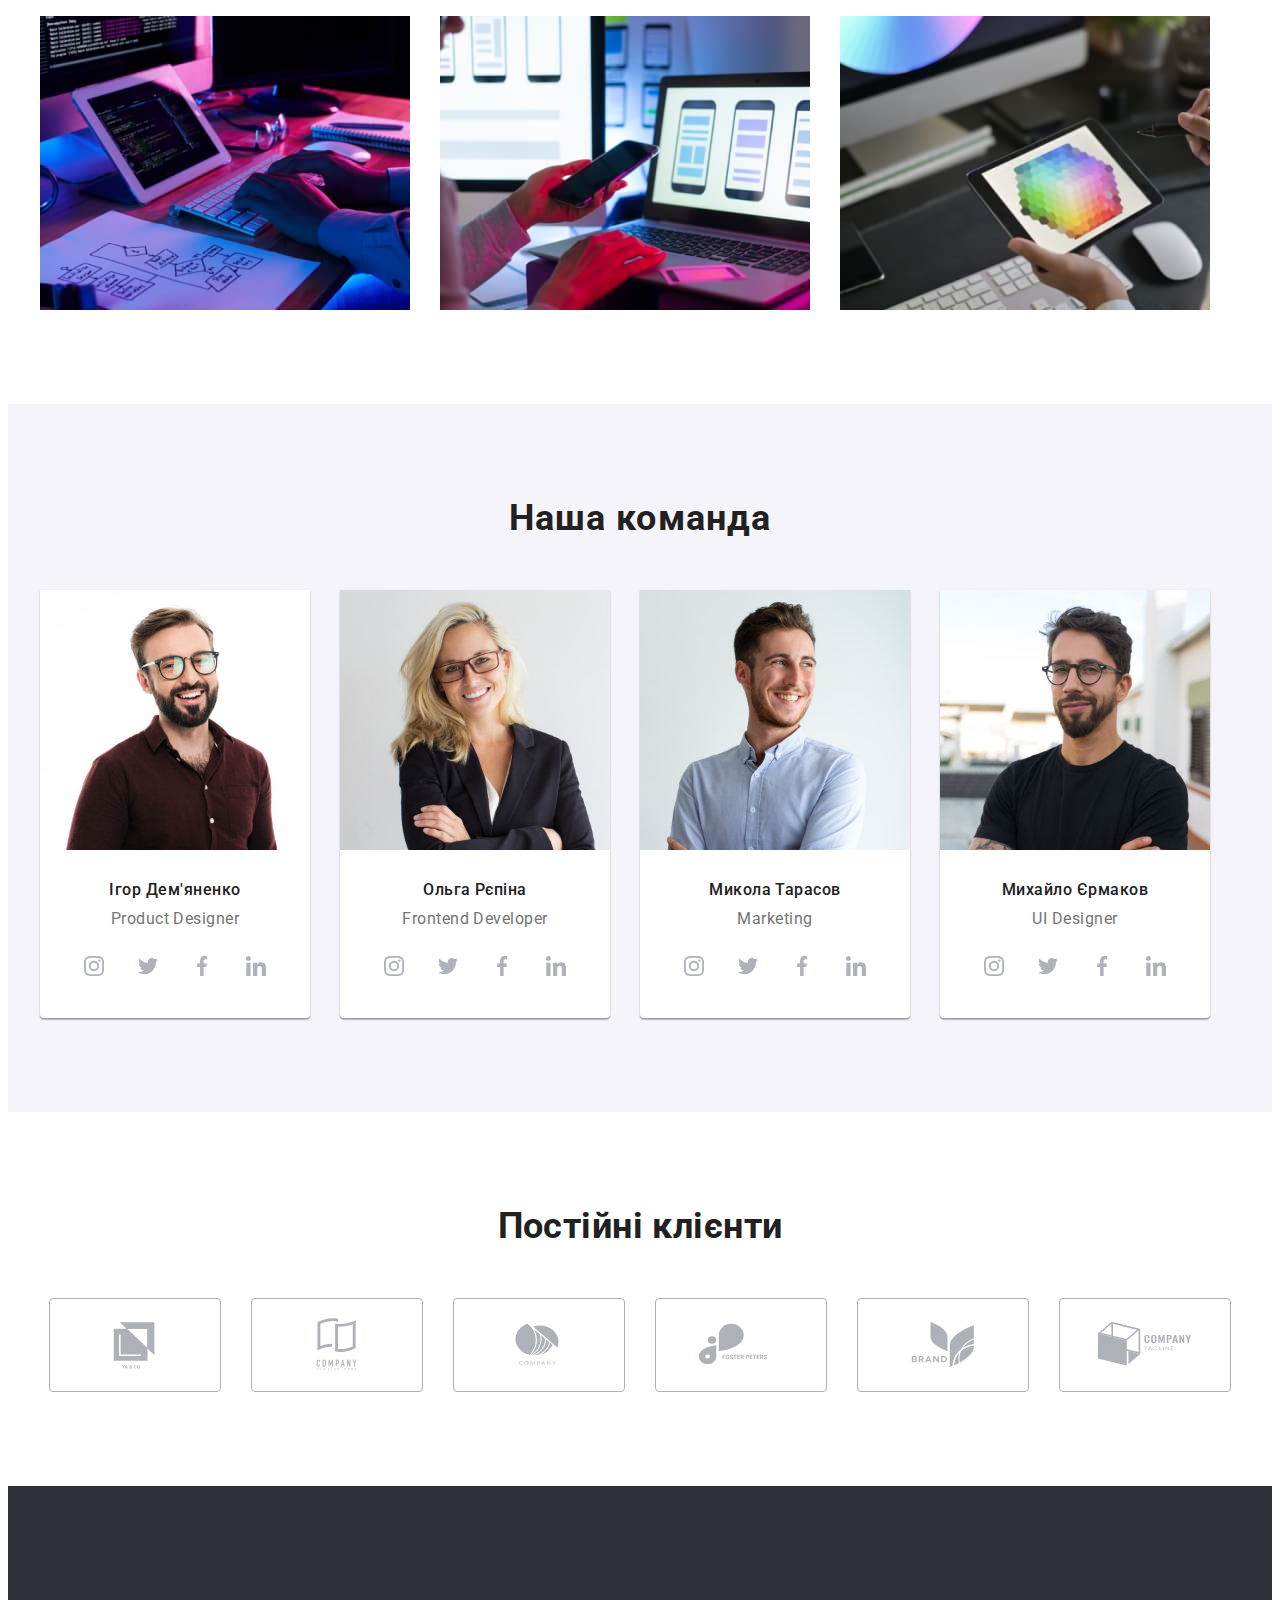
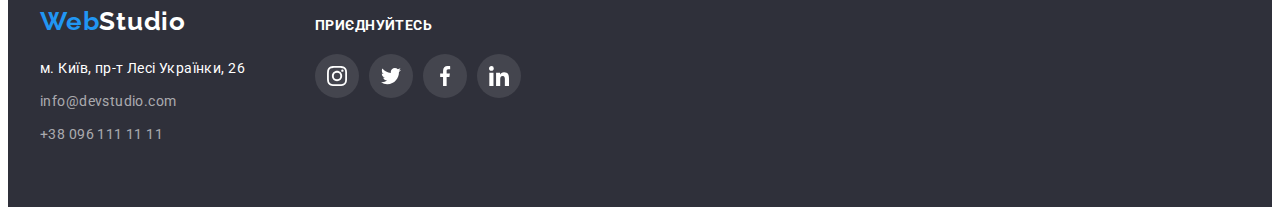
==== commit 49f9c89d: "i do it!" ====
--- a/index.html
+++ b/index.html
@@ -41,20 +41,18 @@
         </nav>
         <ul class="header-contact-list list">
           <li class="header-contact-item">
-            <svg class="header-icon" width="16" height="12">
-              <use href="./images/symbol-defs.svg#icon-envelope"></use>
-            </svg>
             <a class="header-mail link" href="mailto:info@devstudio.com" 
-              >info@devstudio.com</a
-            >
+              ><svg class="header-icon" width="16" height="12">
+              <use href="./images/symbol-defs-1.svg#icon-envelope"></use>
+            </svg>info@devstudio.com</a>
+              
           </li>
           <li class="header-contact-item">
-            <svg class="header-icon" width="10" height="16">
-              <use href="./images/symbol-defs.svg#icon-smartphone"></use>
-            </svg>
             <a class="header-tel link" href="tel:+380961111111"
-              >+38 096 111 11 11</a
-            >
+              ><svg class="header-icon" width="10" height="16">
+              <use href="./images/symbol-defs-1.svg#icon-Vector"></use>
+            </svg>+38 096 111 11 11</a>
+              
           </li>
         </ul>
       </div>
@@ -349,11 +347,10 @@
     </main>
     <footer class="footer">
       <div class="container">
+        <div class="footer-wrap">
         <a class="footer-logo link" href="./index.html" lang="en"
-            ><span class="accent">Web</span>Studio</a
-          >
-          <div class="footer-wrap">
-          <address class="footer-adress">
+            ><span class="accent">Web</span>Studio</a>
+            <address class="footer-adress">
             <ul class="footer-list list">
               <li class="footer-item">
                 <a
@@ -377,9 +374,8 @@
             </ul>
           </address>
         </div>
-        </div>
-      <div class="footer-container-soc">
-        <h2 class="footer-top-text">приєднуйтесь</h2>
+        <div class="footer-container-soc">
+        <p class="footer-top-text">ПРИЄДНУЙТЕСЬ</p>
         <ul class="footer-soc-list">
           <li class="footer-soc-item">
             <a class="footer-soc-link" href="">
@@ -403,6 +399,7 @@
               </svg>
             </a> 
       </ul>
+        </div>
       </div>
     </footer>
   </body>
--- a/css/styles.css
+++ b/css/styles.css
@@ -183,16 +183,19 @@
 .current {
   color: var(--background-focus-color);
 }
-
+.header-contact-item {
+  align-items: baseline;
+}
 .header-icon {
   fill: currentColor;
+  margin-right: 10px;
+  vertical-align: middle;
 }
 /*------------------- main --------------*/
 
 .main {
   background: var(--background-accent-color);
-  /* width: 1600px; */
-  /* height: 600px; */
+  height: 600px;
   padding: 200px 0;
   background-image: linear-gradient(
       rgba(47, 48, 58, 0.4),
@@ -202,6 +205,7 @@
   background-repeat: no-repeat;
   background-position: center;
   background-size: cover;
+  margin: 0 auto;
 }
 
 .main-title {
@@ -261,8 +265,12 @@
   display: flex;
   gap: 30px;
 }
+
 .benefits-wrap {
-  padding: 25px 100px;
+  display: flex;
+  align-items: center;
+  justify-content: center;
+  width: 100%;
   height: 120px;
   background-color: var(--background-btn);
   margin-bottom: 30px;
@@ -405,18 +413,21 @@
   margin-top: 50px;
 }
 
-.client-item {
+.client-link {
   width: 170px;
   height: 92px;
   color: #afb1b8;
   border: 1px solid #afb1b8;
   border-radius: 4px;
-  padding: 16px 32px;
+  display: flex;
+  justify-content: center;
+  align-items: center;
 }
 
 .client-icon {
-  fill: #afb1b8;
-}
+  fill: currentColor;
+}
+
 .client-link:hover .client-icon,
 .client-link:focus .client-icon {
   fill: var(--focus-color);
@@ -424,6 +435,8 @@
 .client-item:hover,
 .client-item:focus {
   border: 1px solid var(--focus-color);
+  fill: var(--focus-color);
+  border-radius: 4px;
 }
 
 /*----------------- .footer -------------*/
@@ -433,6 +446,10 @@
   padding-bottom: 60px;
   padding-top: 60px;
 }
+.footer .container {
+  display: flex;
+  align-items: baseline;
+}
 
 .footer-logo {
   font-family: "Raleway", sans-serif;
@@ -444,10 +461,7 @@
   margin-bottom: 20px;
   display: block;
 }
-.footer-wrap {
-  display: flex;
-  margin: 0 auto;
-}
+
 .footer-item:not(:last-child) {
   margin-bottom: 9px;
 }
@@ -477,10 +491,7 @@
   color: var(--background-focus-color);
 }
 
-.footer-wrap-soc {
-  display: flex;
-  align-content: center;
-  justify-content: center;
+.footer-container-soc {
   margin-left: 70px;
 }
 
@@ -488,11 +499,11 @@
   font-weight: 700;
   line-height: 1.14;
   color: var(--main-text-color);
-  padding-top: 72px;
-  padding-bottom: 20px;
-}
-
-.footer-soc-list {
+  margin-top: 72px;
+  margin-bottom: 20px;
+}
+
+.footer-soc-item {
   display: flex;
   justify-content: center;
   align-content: center;
@@ -505,7 +516,7 @@
   border-radius: 50%;
   background: rgba(255, 255, 255, 0.1);
   display: flex;
-  align-content: center;
+  align-items: center;
   justify-content: center;
   color: var(--main-text-color);
 }
@@ -530,6 +541,8 @@
 .btn:focus {
   background: var(--background-focus-color);
   color: var(--main-text-color);
+  box-shadow: 0px 3px 1px rgba(0, 0, 0, 0.1), 0px 1px 2px rgba(0, 0, 0, 0.08),
+    0px 2px 2px rgba(0, 0, 0, 0.12);
 }
 .btn {
   font-family: inherit;
@@ -548,8 +561,6 @@
 .nav-btn {
   background: var(--background-btn);
   letter-spacing: var(--main-letter-spacing);
-  box-shadow: 0px 3px 1px rgba(0, 0, 0, 0.1), 0px 1px 2px rgba(0, 0, 0, 0.08),
-    0px 2px 2px rgba(0, 0, 0, 0.12);
 }
 
 .portfolio-list {
@@ -559,14 +570,19 @@
 }
 .portfolio-wrap {
   padding: 20px 24px;
+  border-top: 0;
   border: 1px solid #eeeeee;
-  border-top: 0;
-}
-
-.portfolio-item {
-  width: calc(100%-60px) / 3;
-}
-
+}
+
+.portfolio-link {
+  display: block;
+}
+
+.portfolio-link:hover,
+.portfolio-link:focus {
+  box-shadow: 0px 1px 1px rgba(0, 0, 0, 0.12), 0px 4px 4px rgba(0, 0, 0, 0.06),
+    1px 4px 6px rgba(0, 0, 0, 0.16);
+}
 .portfolio-title {
   font-weight: 700;
   font-size: 18px;
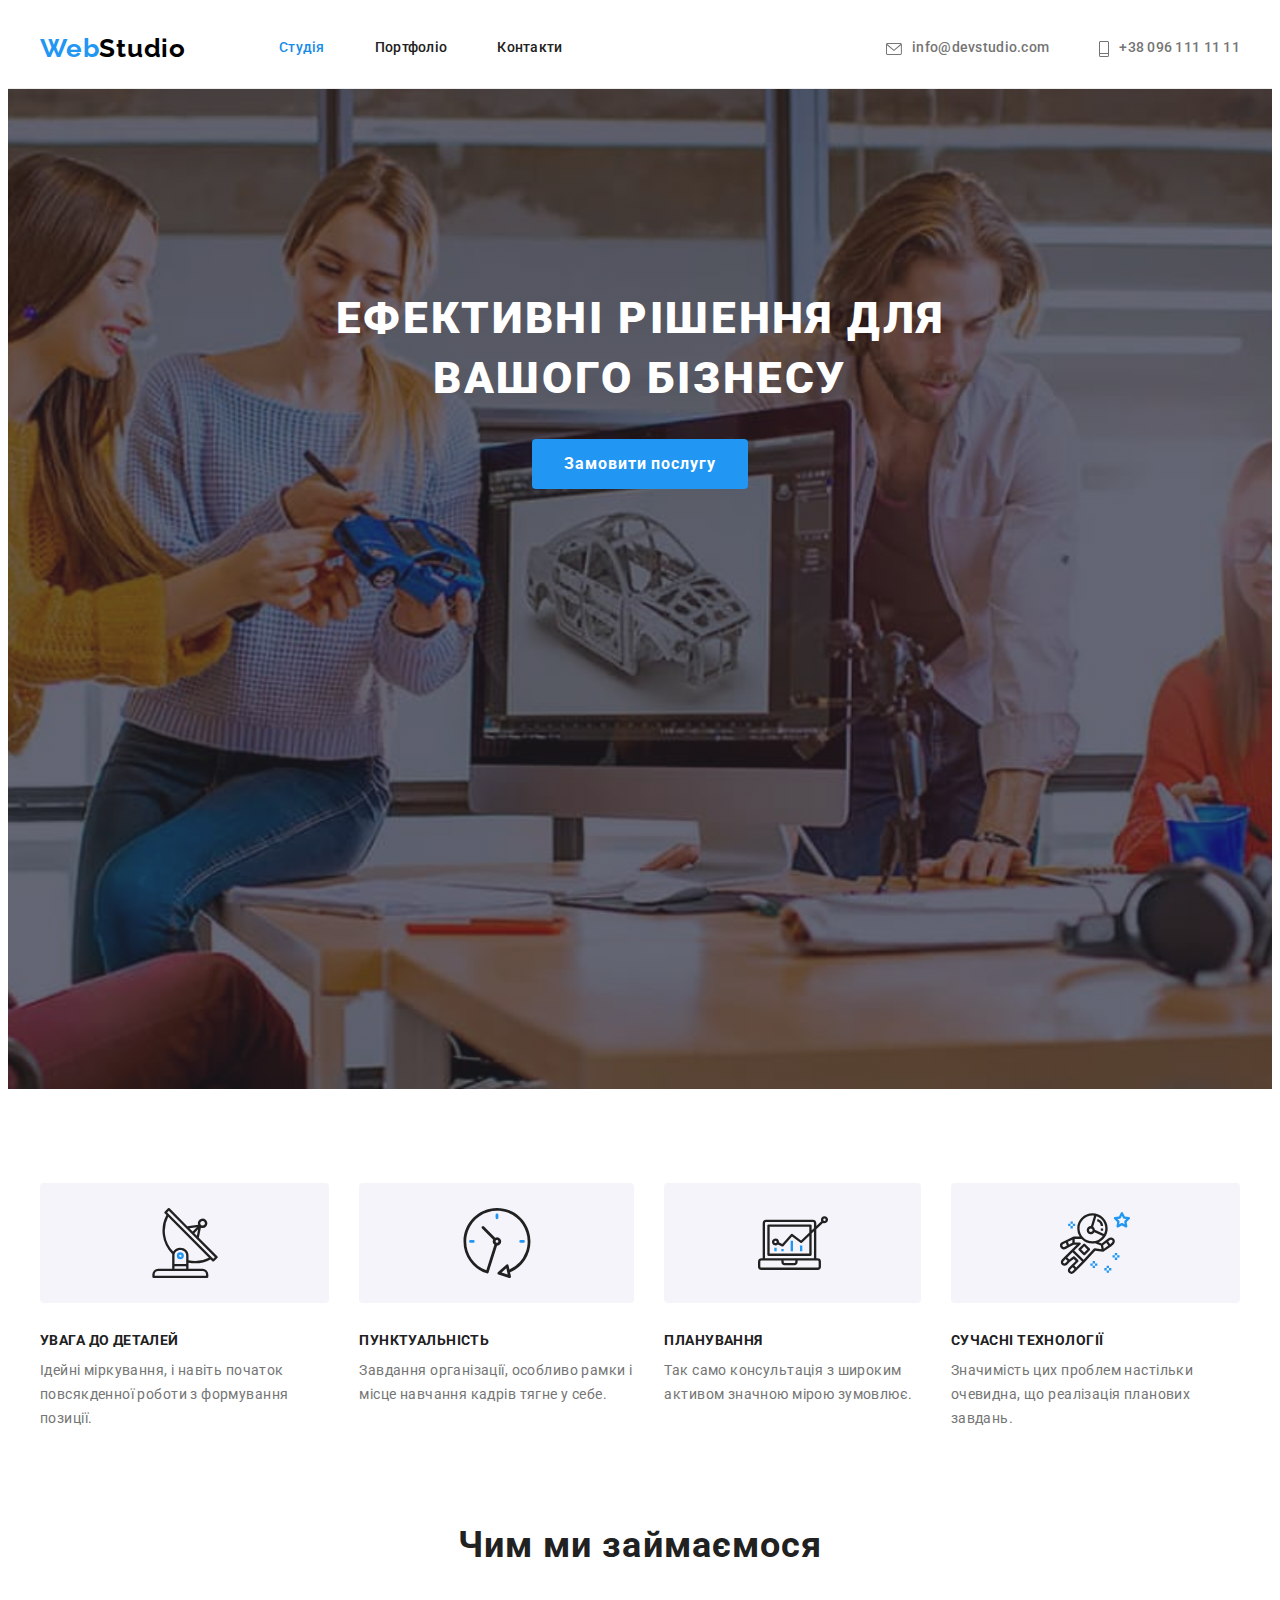
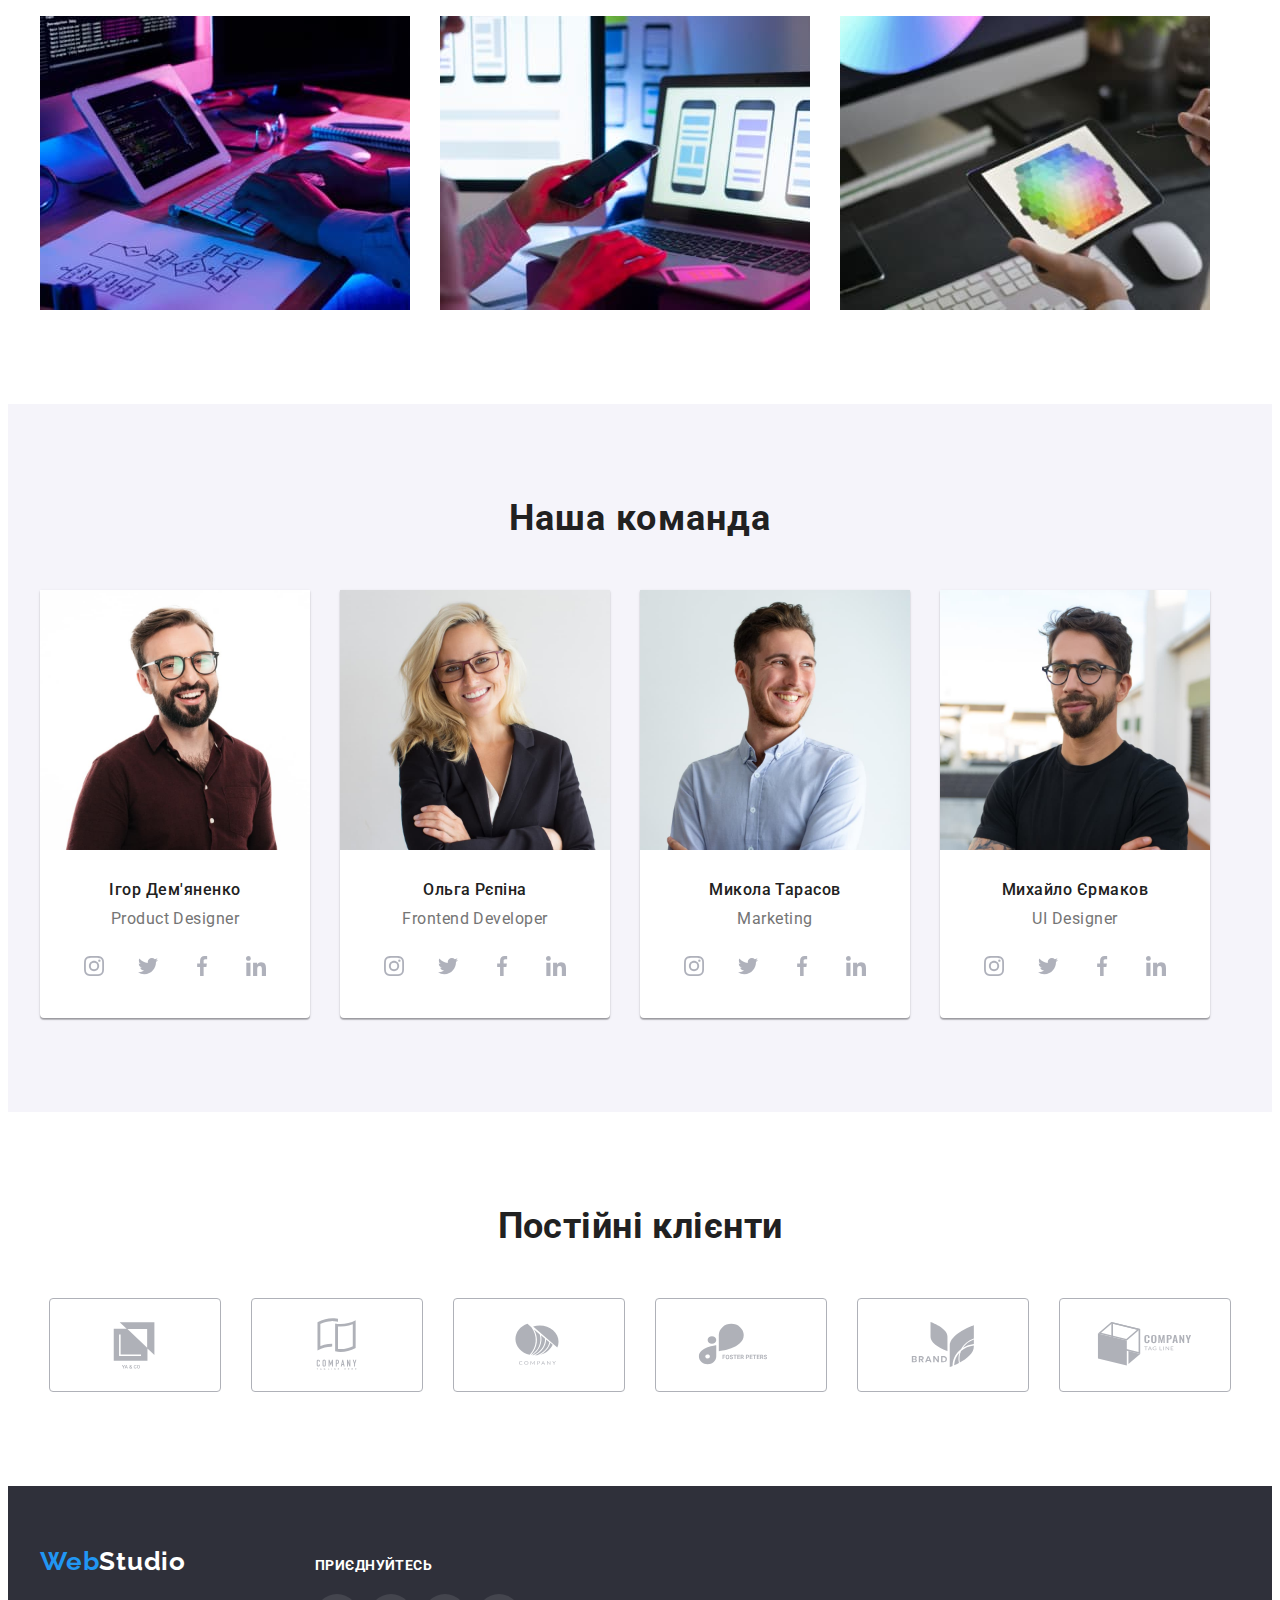
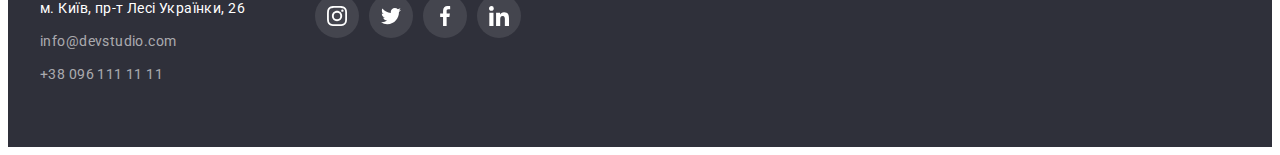
==== commit bd4006b5: "after mentors comment" ====
--- a/index.html
+++ b/index.html
@@ -383,21 +383,25 @@
                 <use href="./images/symbol-defs.svg#icon-instagram"></use>
               </svg>
             </a>
+            </li>
+            <li class="footer-soc-item">
             <a class="footer-soc-link" href="">
               <svg class="footer-soc-icon" width="20" height="20">
                 <use href="./images/symbol-defs.svg#icon-twitter"></use>
               </svg>
-            </a>
+            </a></li>
+            <li class="footer-soc-item">
             <a class="footer-soc-link" href="">
               <svg class="footer-soc-icon" width="20" height="20">
                 <use href="./images/symbol-defs.svg#icon-facebook"></use>
               </svg>
-            </a>
+            </a></li>
+            <li class="footer-soc-item">
             <a class="footer-soc-link" href="">
               <svg class="footer-soc-icon" width="20" height="20">
                 <use href="./images/symbol-defs.svg#icon-linkedin"></use>
               </svg>
-            </a> 
+            </a></li> 
       </ul>
         </div>
       </div>
--- a/css/styles.css
+++ b/css/styles.css
@@ -195,6 +195,7 @@
 
 .main {
   background: var(--background-accent-color);
+  max-width: 1600px;
   height: 600px;
   padding: 200px 0;
   background-image: linear-gradient(
@@ -424,19 +425,14 @@
   align-items: center;
 }
 
+.client-link:hover,
+.client-link:focus {
+  border: 1px solid var(--focus-color);
+  color: var(--focus-color);
+  border-radius: 4px;
+}
 .client-icon {
   fill: currentColor;
-}
-
-.client-link:hover .client-icon,
-.client-link:focus .client-icon {
-  fill: var(--focus-color);
-}
-.client-item:hover,
-.client-item:focus {
-  border: 1px solid var(--focus-color);
-  fill: var(--focus-color);
-  border-radius: 4px;
 }
 
 /*----------------- .footer -------------*/
@@ -494,12 +490,15 @@
 .footer-container-soc {
   margin-left: 70px;
 }
+.footer-soc-list {
+  display: flex;
+  gap: 10px;
+}
 
 .footer-top-text {
   font-weight: 700;
   line-height: 1.14;
   color: var(--main-text-color);
-  margin-top: 72px;
   margin-bottom: 20px;
 }
 
@@ -507,7 +506,6 @@
   display: flex;
   justify-content: center;
   align-content: center;
-  gap: 10px;
 }
 
 .footer-soc-link {
